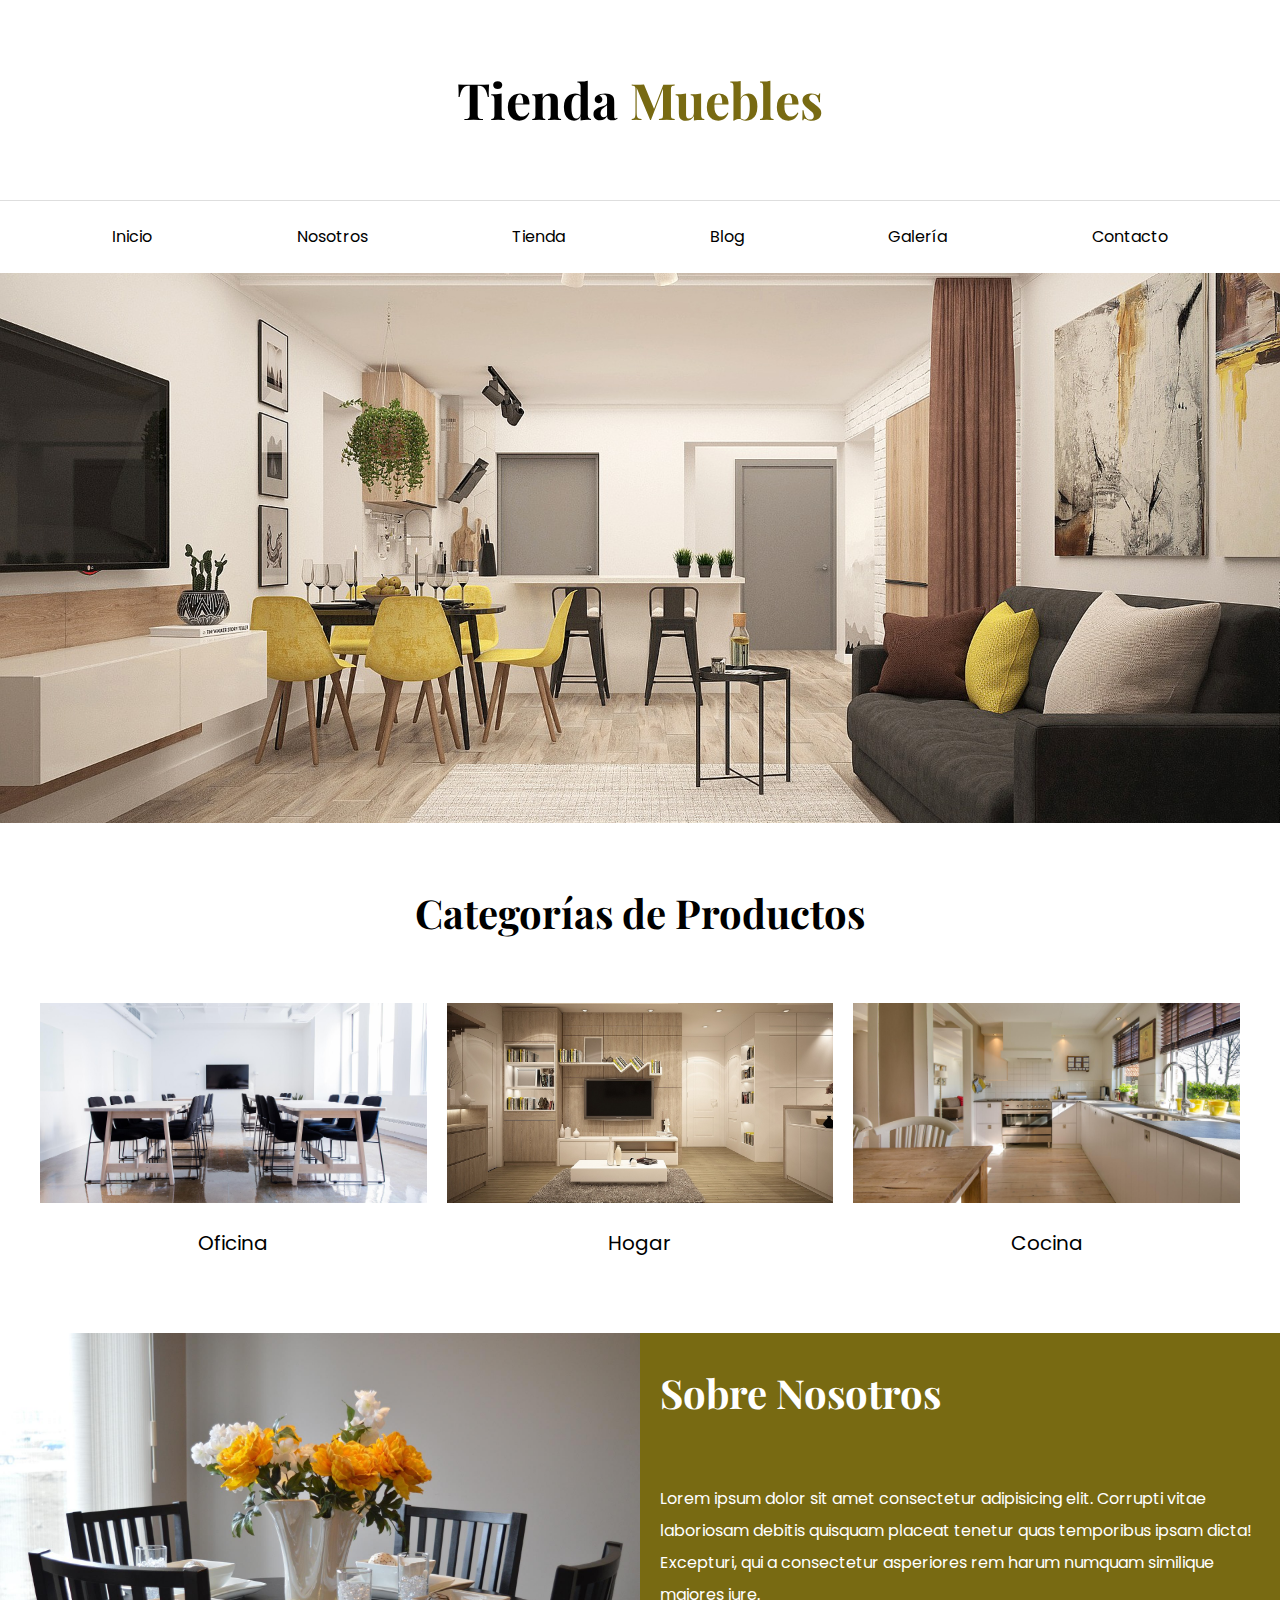
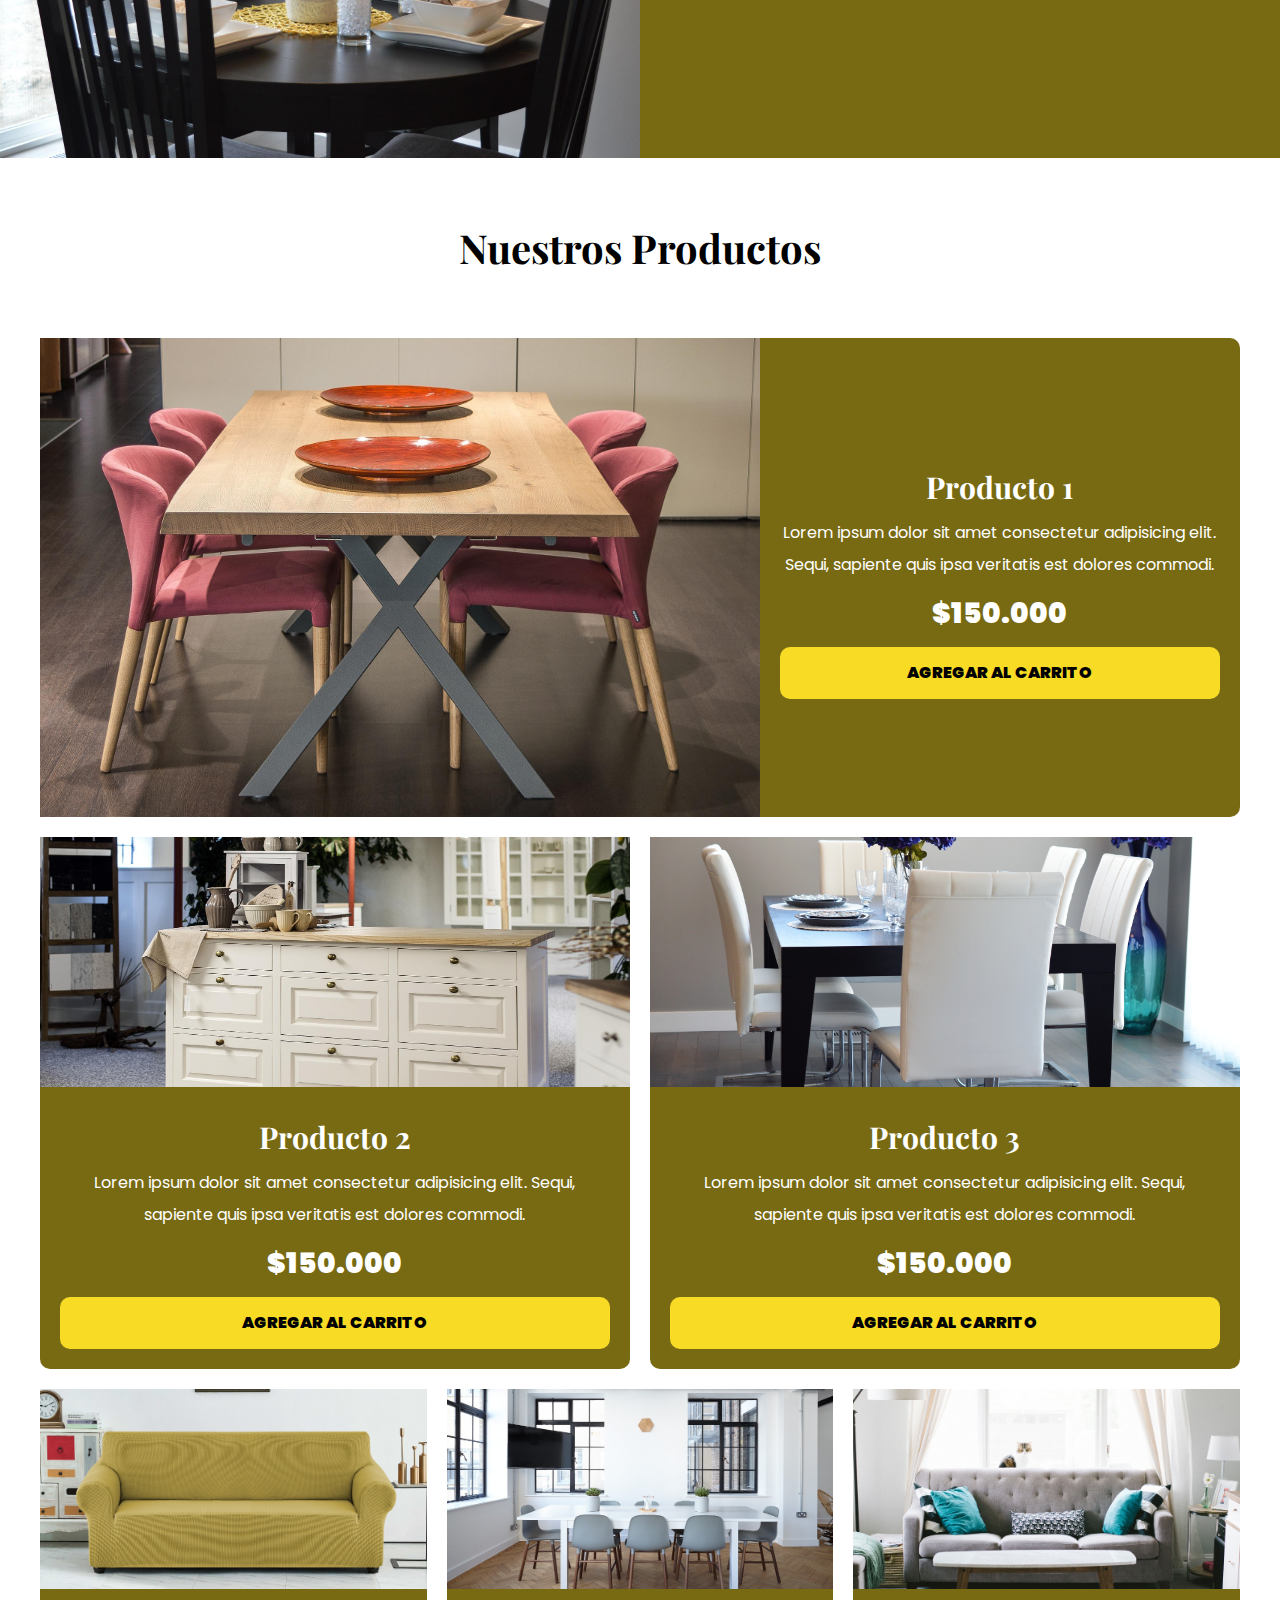
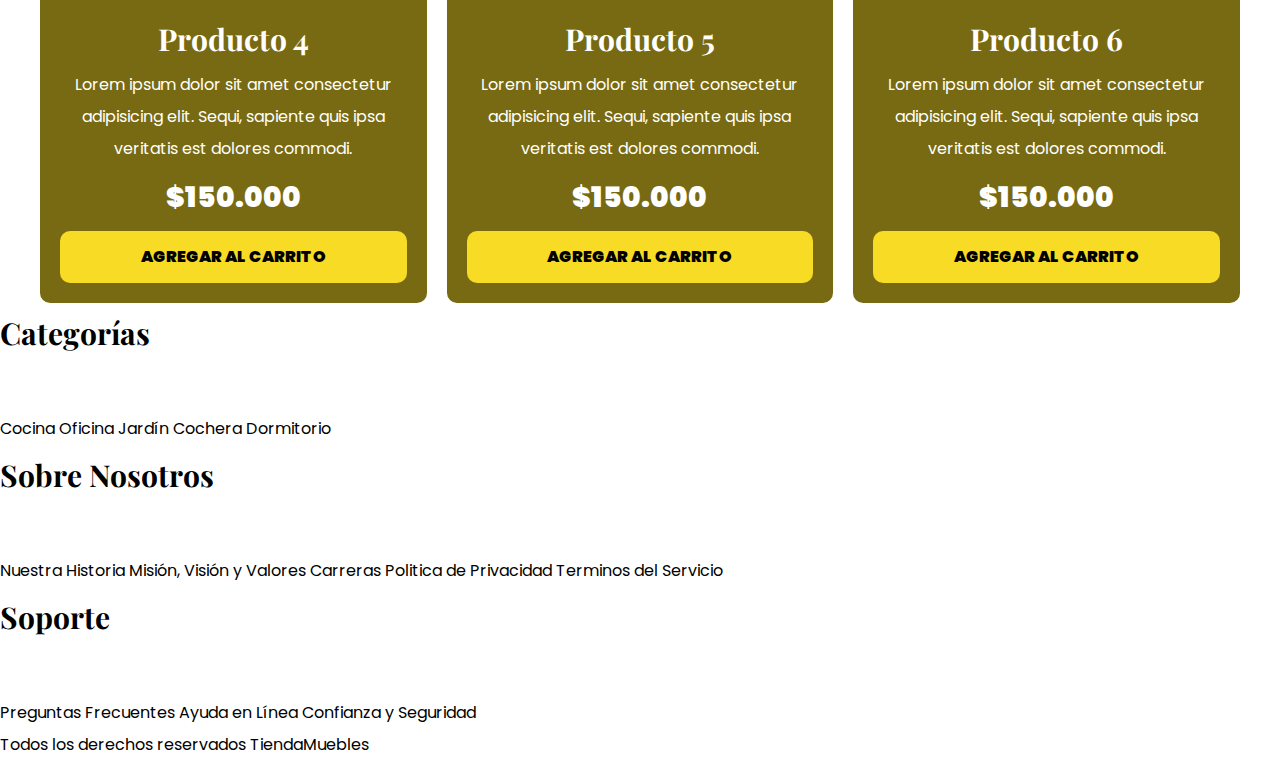
==== index.html @ 604ebe02 "change styles in our products section with grid" ====
<!DOCTYPE html>
<html lang="es">
  <head>
    <meta charset="UTF-8" />
    <meta http-equiv="X-UA-Compatible" content="IE=edge" />
    <meta name="viewport" content="width=device-width, initial-scale=1.0" />
    <title>ECommerce</title>
    <link rel="stylesheet" href="css/normalize.css" />
    <link rel="preconnect" href="https://fonts.googleapis.com" />
    <link rel="preconnect" href="https://fonts.gstatic.com" crossorigin />
    <link
      href="https://fonts.googleapis.com/css2?family=Playfair+Display:wght@700&family=Poppins:wght@400;700;900&display=swap"
      rel="stylesheet"
    />
    <link rel="stylesheet" href="css/styles.css" />
  </head>
  <body>
    <header>
      <h1 class="site-name">Tienda <span>Muebles</span></h1>
    </header>

    <div class="main-nav-container">
      <nav class="main-nav container">
        <a href="index.html">Inicio</a>
        <a href="about.html">Nosotros</a>
        <a href="store.html">Tienda</a>
        <a href="blog.html">Blog</a>
        <a href="gallery.html">Galería</a>
        <a href="contact.html">Contacto</a>
      </nav>
    </div>

    <div class="hero"></div>

    <section class="container categories">
      <h2 class="center-text">Categorías de Productos</h2>

      <div class="categories-list">
        <div class="category">
          <img src="img/categoria1.jpg" alt="Imagen Categoría" />
          <a href="#">Oficina</a>
        </div>
        <div class="category">
          <img src="img/categoria2.jpg" alt="Imagen Categoría" />
          <a href="#">Hogar</a>
        </div>
        <div class="category">
          <img src="img/categoria3.jpg" alt="Imagen Categoría" />
          <a href="#">Cocina</a>
        </div>
      </div>
    </section>

    <section class="about-us">
      <img src="img/nosotros.jpg" alt="Imagen Nosotros" />
      <div>
        <h2>Sobre Nosotros</h2>
        <p>
          Lorem ipsum dolor sit amet consectetur adipisicing elit. Corrupti
          vitae laboriosam debitis quisquam placeat tenetur quas temporibus
          ipsam dicta! Excepturi, qui a consectetur asperiores rem harum numquam
          similique maiores iure.
        </p>
      </div>
    </section>

    <main class="container main-content">
      <h2 class="center-text">Nuestros Productos</h2>
      <!-- Listado Productos -->
      <div class="products-list">
        <!-- Producto -->
        <div class="product">
          <img src="img/producto1.jpg" alt="Imagen producto" />
          <!--Info sobre el Producto-->
          <div class="product-text">
            <h3>Producto 1</h3>
            <p>
              Lorem ipsum dolor sit amet consectetur adipisicing elit. Sequi,
              sapiente quis ipsa veritatis est dolores commodi.
            </p>
            <p class="price">$150.000</p>
            <a href="#" class="btn">Agregar al Carrito</a>
          </div>
        </div>
        <!-- Producto -->
        <div class="product">
          <img src="img/producto2.jpg" alt="Imagen producto" />
          <!--Info sobre el Producto-->
          <div class="product-text">
            <h3>Producto 2</h3>
            <p>
              Lorem ipsum dolor sit amet consectetur adipisicing elit. Sequi,
              sapiente quis ipsa veritatis est dolores commodi.
            </p>
            <p class="price">$150.000</p>
            <a href="#" class="btn">Agregar al Carrito</a>
          </div>
        </div>
        <!-- Producto -->
        <div class="product">
          <img src="img/producto3.jpg" alt="Imagen producto" />
          <!--Info sobre el Producto-->
          <div class="product-text">
            <h3>Producto 3</h3>
            <p>
              Lorem ipsum dolor sit amet consectetur adipisicing elit. Sequi,
              sapiente quis ipsa veritatis est dolores commodi.
            </p>
            <p class="price">$150.000</p>
            <a href="#" class="btn">Agregar al Carrito</a>
          </div>
        </div>
        <!-- Producto -->
        <div class="product">
          <img src="img/producto4.jpg" alt="Imagen producto" />
          <!--Info sobre el Producto-->
          <div class="product-text">
            <h3>Producto 4</h3>
            <p>
              Lorem ipsum dolor sit amet consectetur adipisicing elit. Sequi,
              sapiente quis ipsa veritatis est dolores commodi.
            </p>
            <p class="price">$150.000</p>
            <a href="#" class="btn">Agregar al Carrito</a>
          </div>
        </div>
        <!-- Producto -->
        <div class="product">
          <img src="img/producto5.jpg" alt="Imagen producto" />
          <!--Info sobre el Producto-->
          <div class="product-text">
            <h3>Producto 5</h3>
            <p>
              Lorem ipsum dolor sit amet consectetur adipisicing elit. Sequi,
              sapiente quis ipsa veritatis est dolores commodi.
            </p>
            <p class="price">$150.000</p>
            <a href="#" class="btn">Agregar al Carrito</a>
          </div>
        </div>
        <!-- Producto -->
        <div class="product">
          <img src="img/producto6.jpg" alt="Imagen producto" />
          <!--Info sobre el Producto-->
          <div class="product-text">
            <h3>Producto 6</h3>
            <p>
              Lorem ipsum dolor sit amet consectetur adipisicing elit. Sequi,
              sapiente quis ipsa veritatis est dolores commodi.
            </p>
            <p class="price">$150.000</p>
            <a href="#" class="btn">Agregar al Carrito</a>
          </div>
        </div>
      </div>
    </main>

    <footer>
      <div>
        <h3>Categorías</h3>

        <nav>
          <a href="#">Cocina</a>
          <a href="#">Oficina</a>
          <a href="#">Jardín</a>
          <a href="#">Cochera</a>
          <a href="#">Dormitorio</a>
        </nav>
      </div>

      <div>
        <h3>Sobre Nosotros</h3>

        <nav>
          <a href="#">Nuestra Historia</a>
          <a href="#">Misión, Visión y Valores</a>
          <a href="#">Carreras</a>
          <a href="#">Politica de Privacidad</a>
          <a href="#">Terminos del Servicio</a>
        </nav>
      </div>

      <div>
        <h3>Soporte</h3>

        <nav>
          <a href="#">Preguntas Frecuentes</a>
          <a href="#">Ayuda en Línea</a>
          <a href="#">Confianza y Seguridad</a>
        </nav>
      </div>

      Todos los derechos reservados TiendaMuebles
    </footer>
  </body>
</html>
---- css/styles.css ----
/* hace que todos los elementos que se encuentren dentro de las etiquetas 
   <html></html> hereden la propiedad box-sizing: border-box; 
   asignada en el elemento padre (<html></html>) */

html {
  box-sizing: border-box;
  font-size: 62.5%; /* 1rem = 10px */
}

*,
*:before,
*:after {
  box-sizing: inherit;
}

/* Variables */
:root {
  --main-color: #786a12;
}

/* Estilos Globales */
body {
  font-family: "Poppins", sans-serif;
  font-size: 1.6rem;
  line-height: 2;
}

h1,
h2,
h3 {
  font-family: "Playfair Display", serif;
  margin: 0 0 5rem 0;
}

h1 {
  font-size: 5rem;
}

h2 {
  font-size: 4rem;
}

h3 {
  font-size: 3rem;
}

a {
  text-decoration: none;
  color: #000;
}

.container {
  max-width: 120rem;
  margin: 0 auto 0 auto;
}

img {
  max-width: 100%;
  display: block;
}

.btn {
  display: block;
  background-color: #f7db25;
  color: #000;
  text-transform: uppercase;
  font-weight: 900;
  padding: 1rem;
  transition: background-color 0.3s ease-out;
  border-radius: 1rem;
}

.btn:hover {
  background-color: #e0c516;
}

/*Utilidades*/
.center-text {
  text-align: center;
}

/* header y nav principal */
.site-name {
  text-align: center;
  margin-top: 5rem;
}

.site-name span {
  color: var(--main-color);
}

.main-nav-container {
  border-top: 0.1rem solid #dedede;
}

.main-nav {
  padding-top: 2rem;
  padding-bottom: 2rem;
  display: flex;
  flex-direction: row;
  justify-content: space-around;
}

.hero {
  background-image: url(../img/principal.jpg);
  height: 55rem;
  background-size: cover;
  background-repeat: no-repeat;
  background-position: center center;
}

/*Lista de categorias*/
.categories {
  padding-top: 5rem;
}

.categories-list img {
  height: 20rem;
  width: 100%;
  object-fit: cover;
}

.categories-list {
  display: grid;
  grid-template-columns: 1fr 1fr 1fr;
  gap: 2rem;
}

.category a {
  display: block;
  text-align: center;
  padding: 2rem;
  font-size: 2rem;
}

.category a:hover {
  color: #ffffff;
  background-color: var(--main-color);
  border-bottom-left-radius: 1rem;
  border-bottom-right-radius: 1rem;
}

/*Sobre Nosotros*/
@media (min-width: 1035px) {
  .about-us {
    padding-top: 5rem;
    display: grid;
    grid-template-columns: 1fr 1fr;
  }
}

@media (max-width: 1035px) {
  .about-us {
    padding-top: 5rem;
    grid-template-columns: 1fr;
    grid-template-rows: 1fr 1fr;
  }
}

.about-us div {
  background-color: var(--main-color);
  padding: 2rem;
  color: #fff;
}

.about-us img {
  background-repeat: no-repeat;
  background-size: cover;
}

/*Nuestros Productos*/
.main-content {
  padding-top: 5rem;
}

.products-list {
  display: grid;
  grid-template-columns: repeat(6, 1fr);
  column-gap: 2rem;
  row-gap: 2rem;
}

.product:nth-child(1) {
  grid-column-start: 1;
  grid-column-end: 7;
  display: grid;
  grid-template-columns: 3fr 2fr;
}

.product:nth-child(1) img {
  height: 100%;
  width: 100%;
  object-fit: cover;
}

.product:nth-child(2) {
  grid-column-start: 1;
  grid-column-end: 4;
}

.product:nth-child(3) {
  grid-column-start: 4;
  grid-column-end: 7;
}

.product:nth-child(2) img,
.product:nth-child(3) img {
  width: 100%;
  height: 25rem;
  object-fit: cover;
}

.product:nth-child(4) {
  grid-column-start: 1;
  grid-column-end: 3;
}

.product:nth-child(5) {
  grid-column-start: 3;
  grid-column-end: 5;
}

.product:nth-child(6) {
  grid-column-start: 5;
  grid-column-end: 7;
}

.product:nth-child(4) img,
.product:nth-child(5) img,
.product:nth-child(6) img {
  width: 100%;
  height: 20rem;
  object-fit: cover;
}

.product {
  background-color: var(--main-color);
  border-radius: 1rem;
}

.product-text {
  color: #fff;
  text-align: center;
  padding: 2rem;
  margin-top: auto;
  margin-bottom: auto;
}

.product-text h3 {
  margin: 0rem;
}

.product-text .price {
  font-size: 2.8rem;
  font-weight: 900;
}

.product-text p {
  margin: 0 0 0.5rem 0;
}
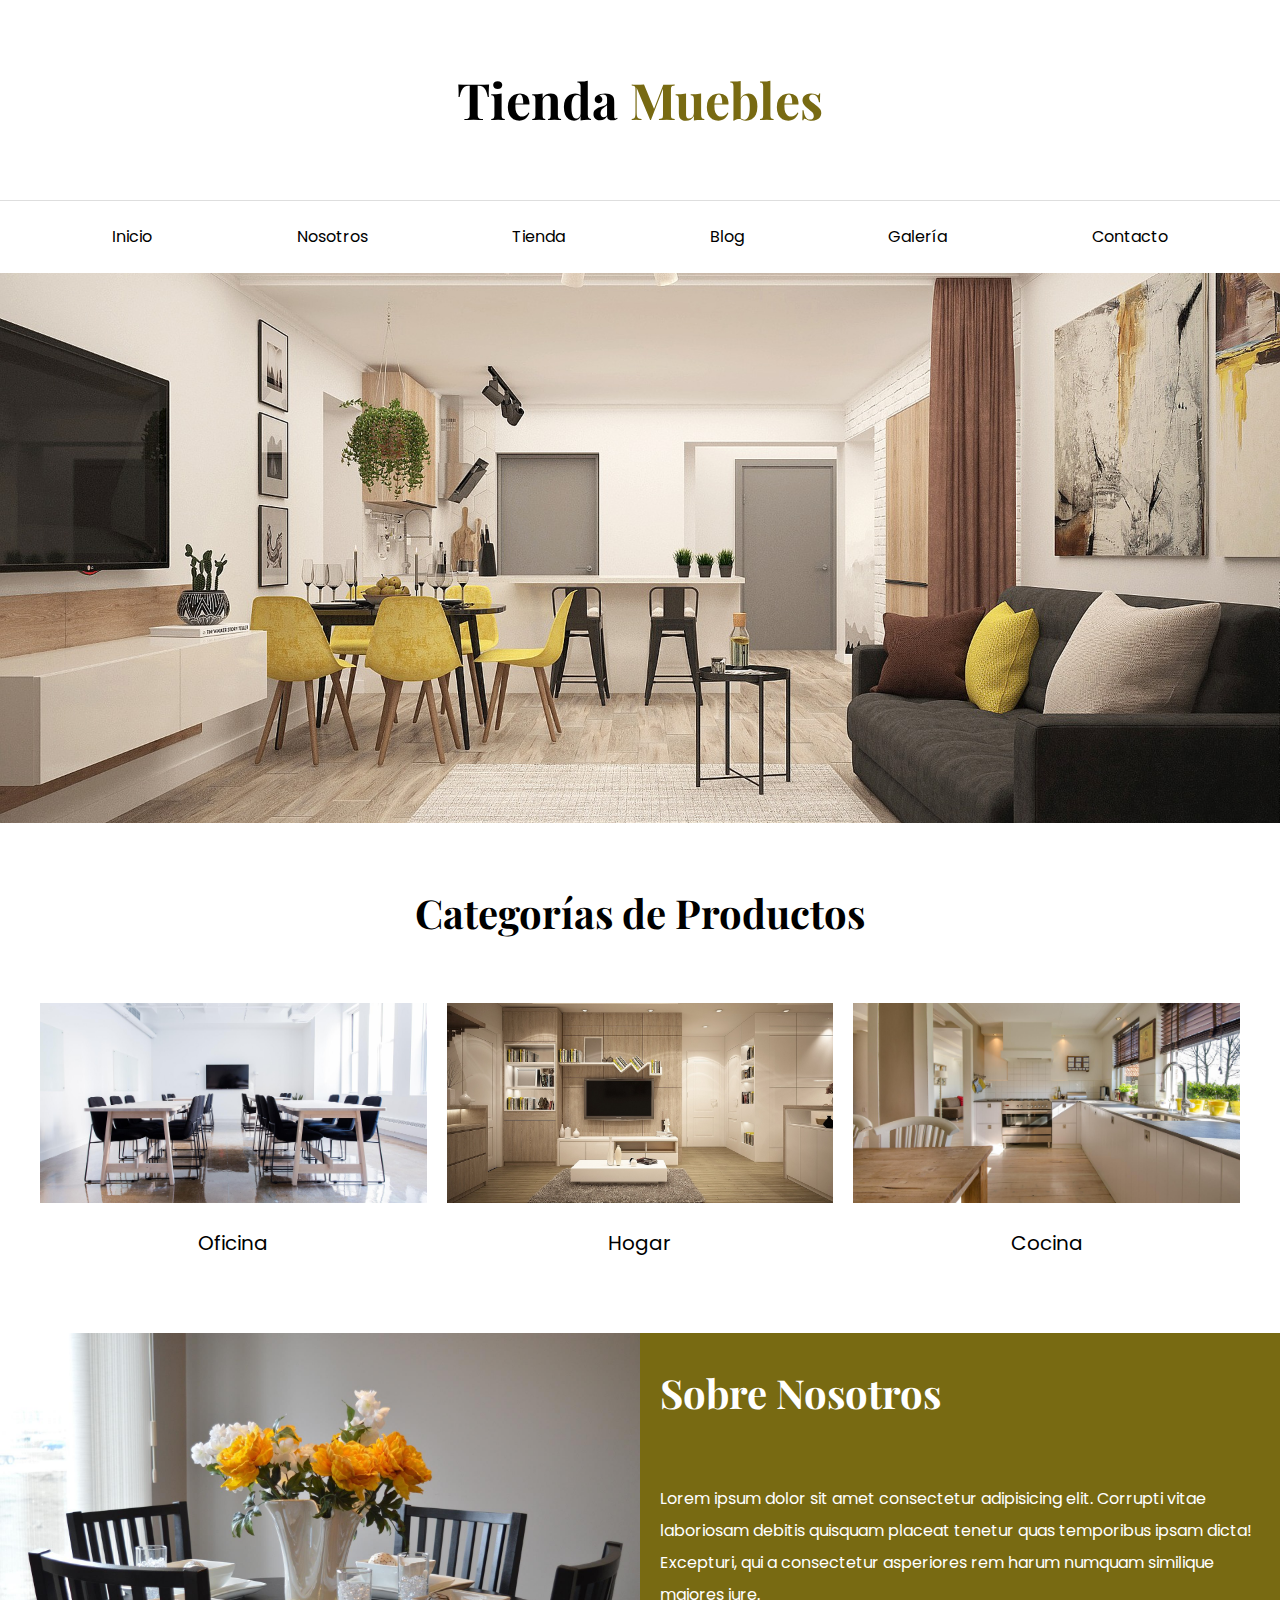
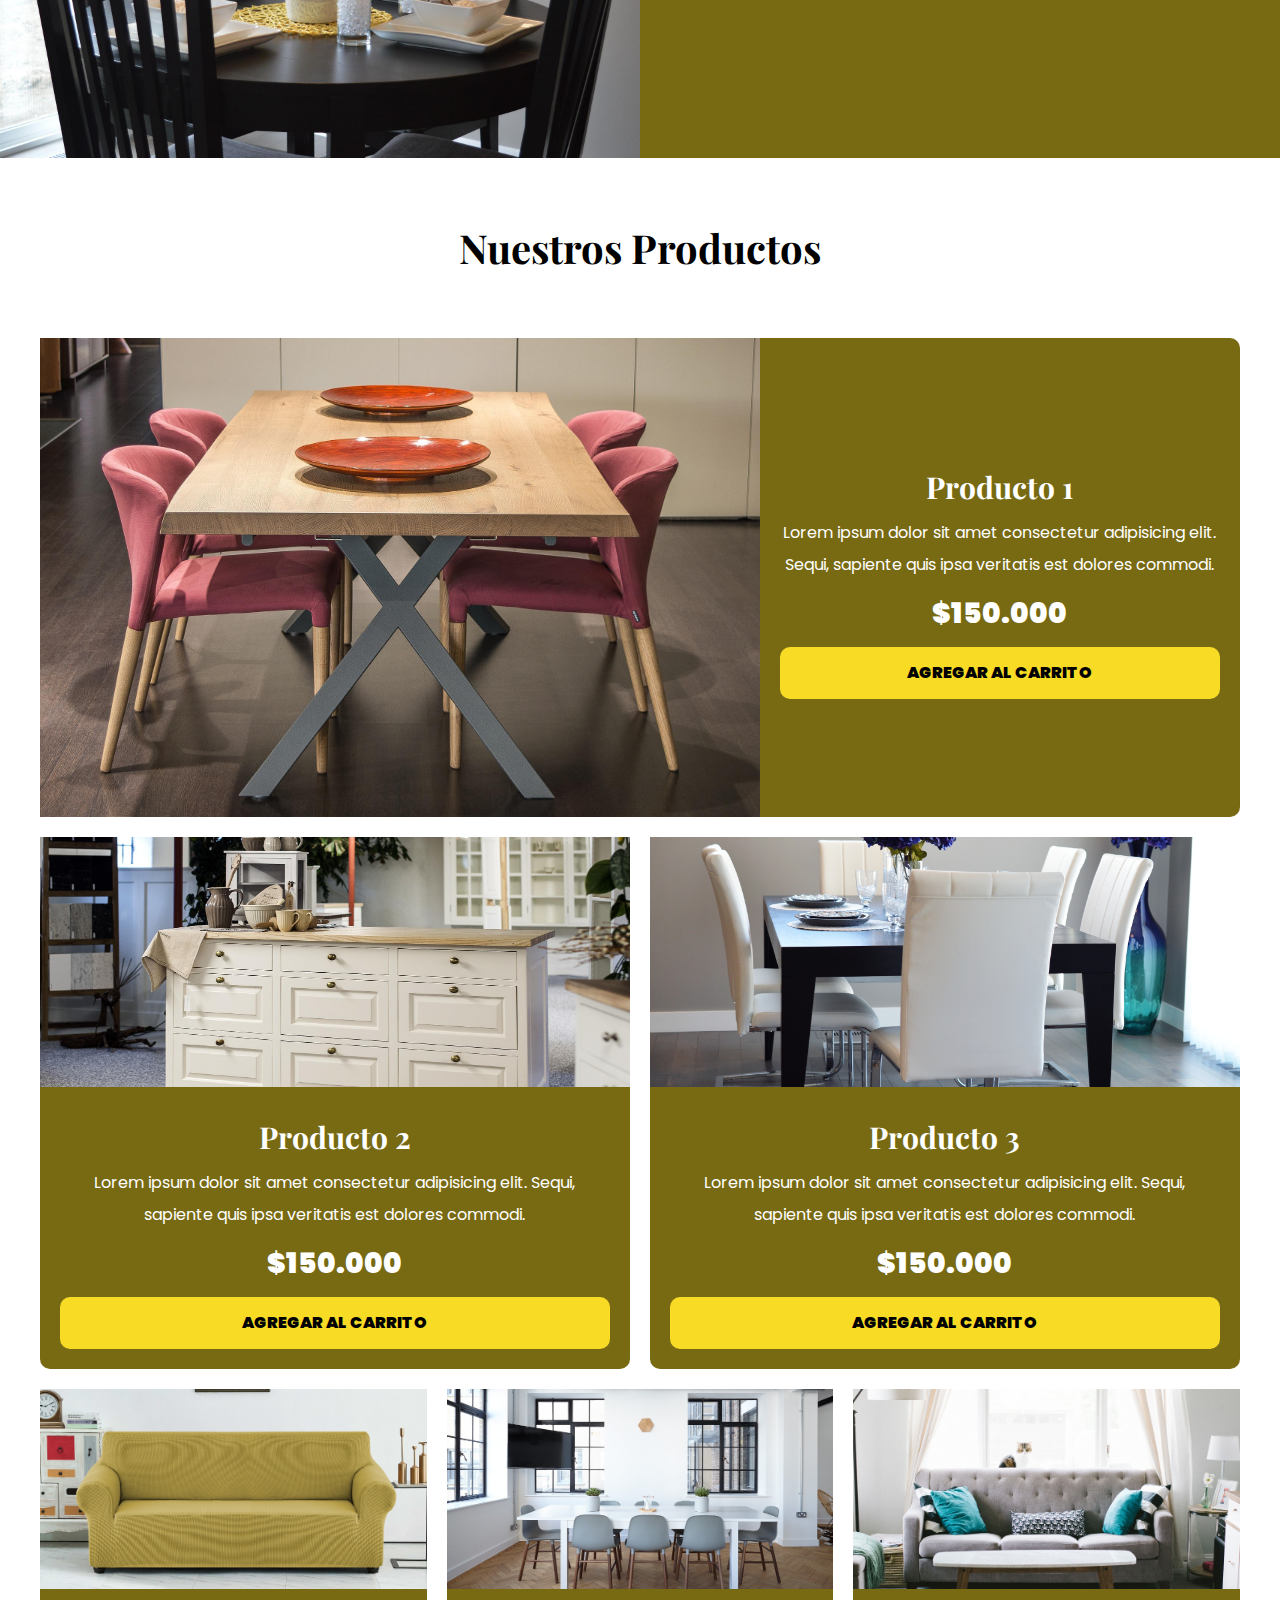
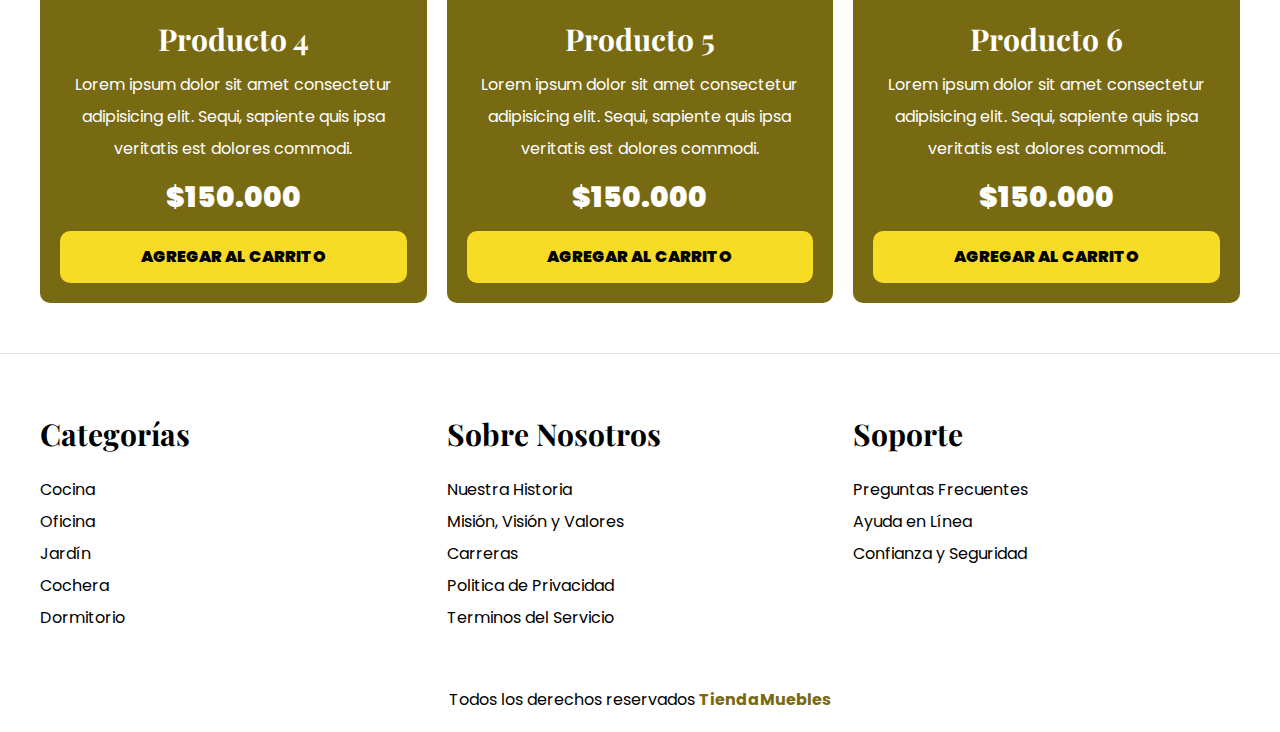
==== commit 47dacac3: "change footer styles" ====
--- a/index.html
+++ b/index.html
@@ -155,42 +155,45 @@
       </div>
     </main>
 
-    <footer>
-      <div>
-        <h3>Categorías</h3>
+    <footer class="site-footer">
+      <div class="grid-footer container">
+        <div>
+          <h3>Categorías</h3>
 
-        <nav>
-          <a href="#">Cocina</a>
-          <a href="#">Oficina</a>
-          <a href="#">Jardín</a>
-          <a href="#">Cochera</a>
-          <a href="#">Dormitorio</a>
-        </nav>
+          <nav class="footer-menu">
+            <a href="#">Cocina</a>
+            <a href="#">Oficina</a>
+            <a href="#">Jardín</a>
+            <a href="#">Cochera</a>
+            <a href="#">Dormitorio</a>
+          </nav>
+        </div>
+
+        <div>
+          <h3>Sobre Nosotros</h3>
+
+          <nav class="footer-menu">
+            <a href="#">Nuestra Historia</a>
+            <a href="#">Misión, Visión y Valores</a>
+            <a href="#">Carreras</a>
+            <a href="#">Politica de Privacidad</a>
+            <a href="#">Terminos del Servicio</a>
+          </nav>
+        </div>
+
+        <div>
+          <h3>Soporte</h3>
+
+          <nav class="footer-menu">
+            <a href="#">Preguntas Frecuentes</a>
+            <a href="#">Ayuda en Línea</a>
+            <a href="#">Confianza y Seguridad</a>
+          </nav>
+        </div>
       </div>
-
-      <div>
-        <h3>Sobre Nosotros</h3>
-
-        <nav>
-          <a href="#">Nuestra Historia</a>
-          <a href="#">Misión, Visión y Valores</a>
-          <a href="#">Carreras</a>
-          <a href="#">Politica de Privacidad</a>
-          <a href="#">Terminos del Servicio</a>
-        </nav>
-      </div>
-
-      <div>
-        <h3>Soporte</h3>
-
-        <nav>
-          <a href="#">Preguntas Frecuentes</a>
-          <a href="#">Ayuda en Línea</a>
-          <a href="#">Confianza y Seguridad</a>
-        </nav>
-      </div>
-
-      Todos los derechos reservados TiendaMuebles
+      <p class="copyright">
+        Todos los derechos reservados <span>TiendaMuebles</span>
+      </p>
     </footer>
   </body>
 </html>
--- a/css/styles.css
+++ b/css/styles.css
@@ -166,6 +166,8 @@
 .about-us img {
   background-repeat: no-repeat;
   background-size: cover;
+  width: 100%;
+  object-fit: cover;
 }
 
 /*Nuestros Productos*/
@@ -258,3 +260,34 @@
 .product-text p {
   margin: 0 0 0.5rem 0;
 }
+
+/*footer*/
+.site-footer {
+  margin-top: 5rem;
+  padding-top: 5rem;
+  border-top: 1px solid #e1e1e1;
+}
+
+.grid-footer {
+  display: grid;
+  grid-template-columns: 1fr 1fr 1fr;
+  gap: 2rem;
+}
+
+.footer-menu a {
+  display: block;
+}
+
+.site-footer h3 {
+  margin-bottom: 1rem;
+}
+
+.copyright {
+  text-align: center;
+  margin-top: 5rem;
+}
+
+.copyright span {
+  color: var(--main-color);
+  font-weight: bold;
+}
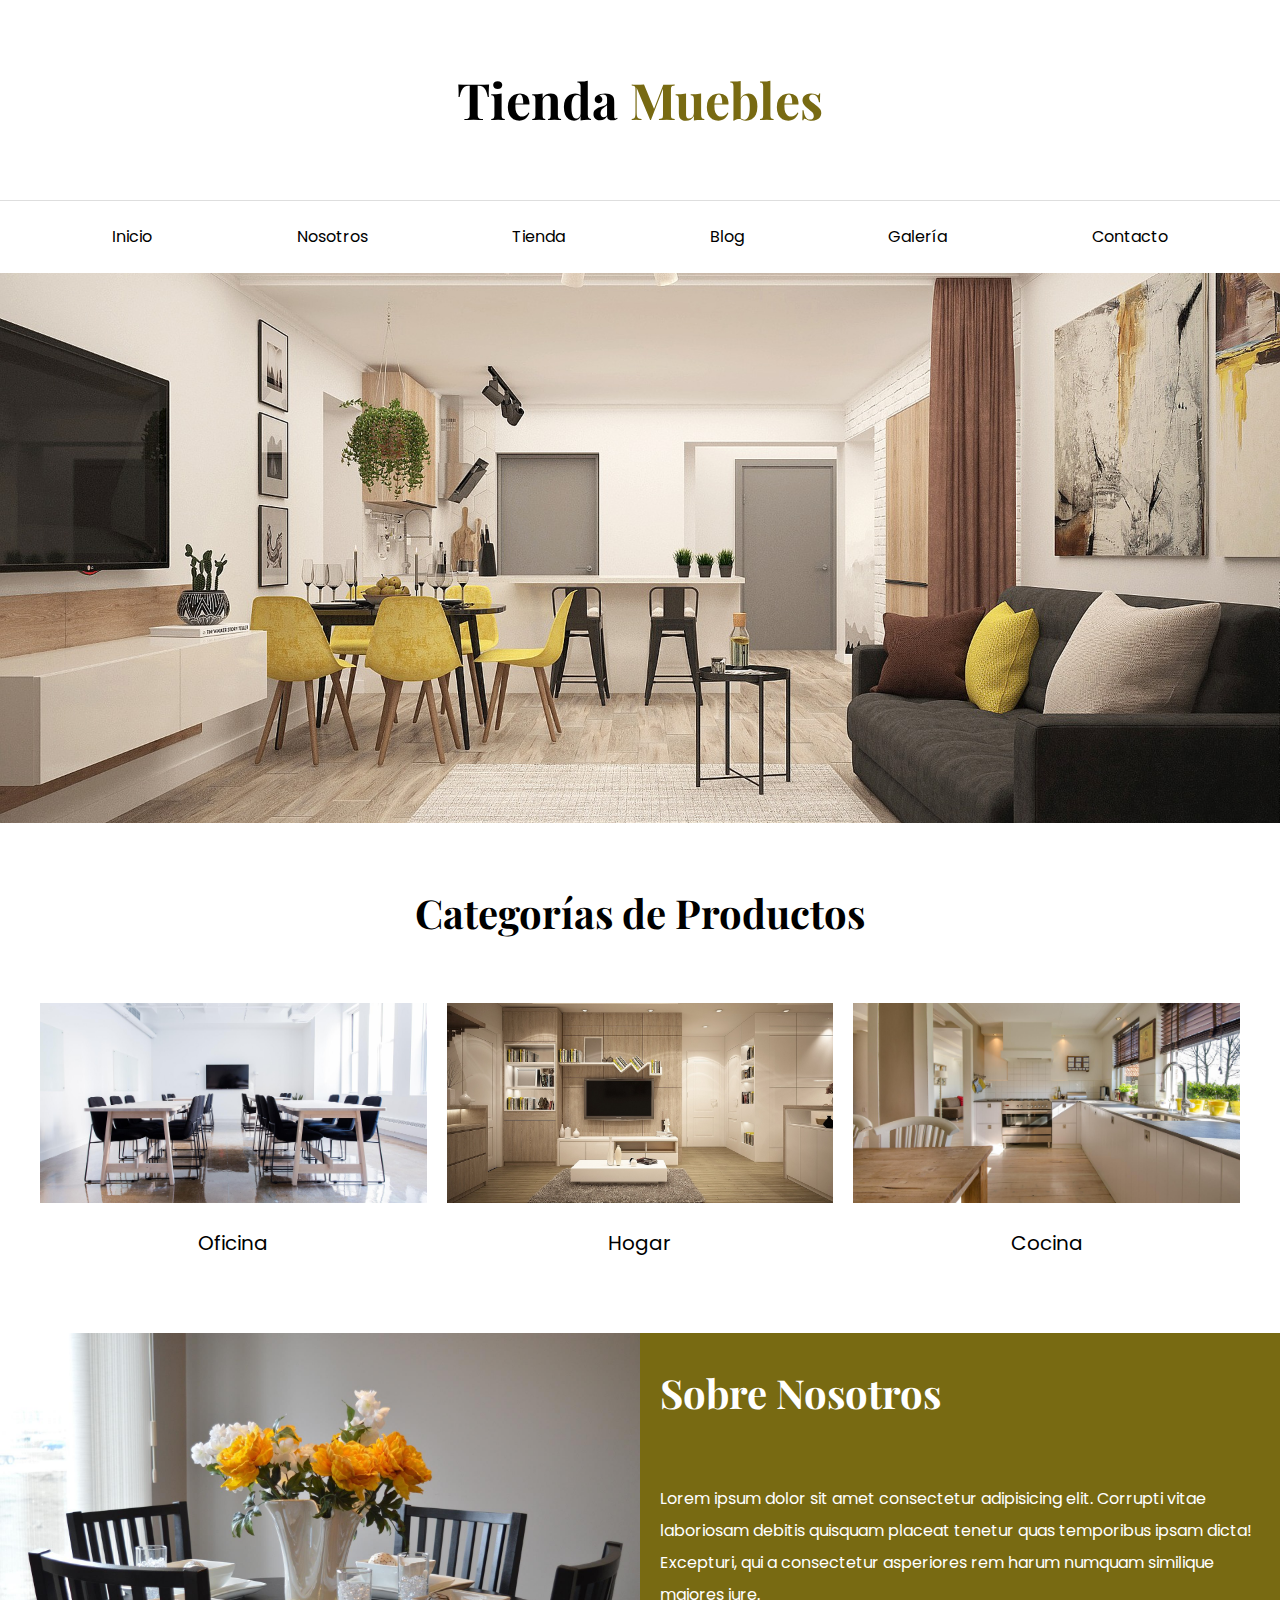
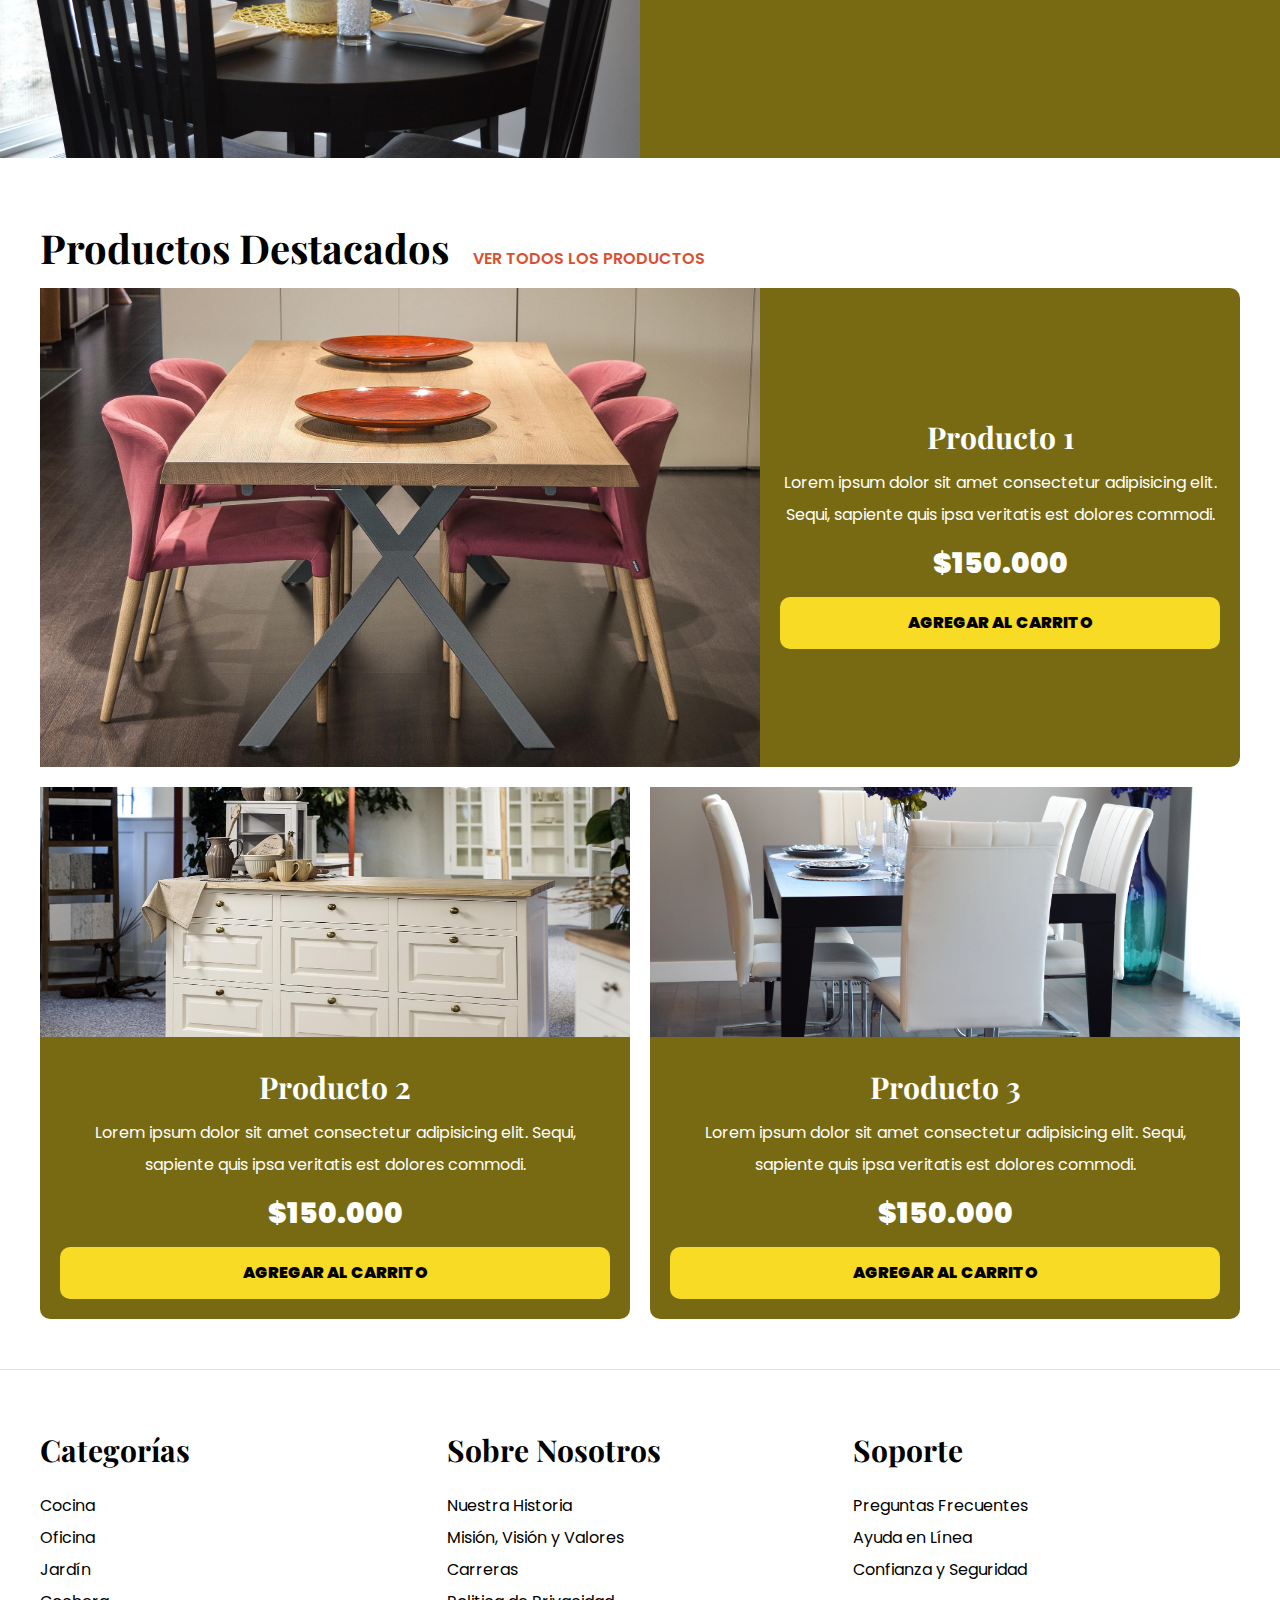
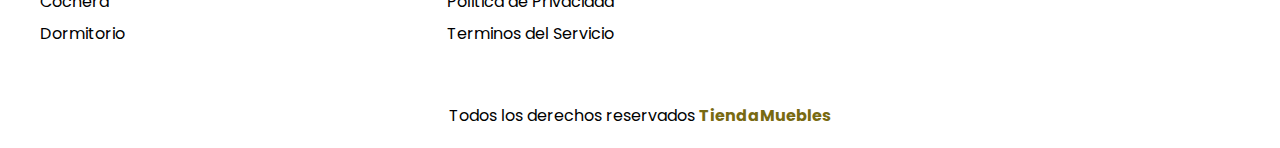
==== commit 67b7afc0: "change index.html and store.html structure" ====
--- a/index.html
+++ b/index.html
@@ -4,7 +4,7 @@
     <meta charset="UTF-8" />
     <meta http-equiv="X-UA-Compatible" content="IE=edge" />
     <meta name="viewport" content="width=device-width, initial-scale=1.0" />
-    <title>ECommerce</title>
+    <title>ECommerce - Home</title>
     <link rel="stylesheet" href="css/normalize.css" />
     <link rel="preconnect" href="https://fonts.googleapis.com" />
     <link rel="preconnect" href="https://fonts.gstatic.com" crossorigin />
@@ -65,7 +65,8 @@
     </section>
 
     <main class="container main-content">
-      <h2 class="center-text">Nuestros Productos</h2>
+      <h2 class="center-text">Productos Destacados</h2>
+      <a href="store.html" class="view-all">Ver todos los productos</a>
       <!-- Listado Productos -->
       <div class="products-list">
         <!-- Producto -->
@@ -102,48 +103,6 @@
           <!--Info sobre el Producto-->
           <div class="product-text">
             <h3>Producto 3</h3>
-            <p>
-              Lorem ipsum dolor sit amet consectetur adipisicing elit. Sequi,
-              sapiente quis ipsa veritatis est dolores commodi.
-            </p>
-            <p class="price">$150.000</p>
-            <a href="#" class="btn">Agregar al Carrito</a>
-          </div>
-        </div>
-        <!-- Producto -->
-        <div class="product">
-          <img src="img/producto4.jpg" alt="Imagen producto" />
-          <!--Info sobre el Producto-->
-          <div class="product-text">
-            <h3>Producto 4</h3>
-            <p>
-              Lorem ipsum dolor sit amet consectetur adipisicing elit. Sequi,
-              sapiente quis ipsa veritatis est dolores commodi.
-            </p>
-            <p class="price">$150.000</p>
-            <a href="#" class="btn">Agregar al Carrito</a>
-          </div>
-        </div>
-        <!-- Producto -->
-        <div class="product">
-          <img src="img/producto5.jpg" alt="Imagen producto" />
-          <!--Info sobre el Producto-->
-          <div class="product-text">
-            <h3>Producto 5</h3>
-            <p>
-              Lorem ipsum dolor sit amet consectetur adipisicing elit. Sequi,
-              sapiente quis ipsa veritatis est dolores commodi.
-            </p>
-            <p class="price">$150.000</p>
-            <a href="#" class="btn">Agregar al Carrito</a>
-          </div>
-        </div>
-        <!-- Producto -->
-        <div class="product">
-          <img src="img/producto6.jpg" alt="Imagen producto" />
-          <!--Info sobre el Producto-->
-          <div class="product-text">
-            <h3>Producto 6</h3>
             <p>
               Lorem ipsum dolor sit amet consectetur adipisicing elit. Sequi,
               sapiente quis ipsa veritatis est dolores commodi.
--- a/css/styles.css
+++ b/css/styles.css
@@ -170,7 +170,7 @@
   object-fit: cover;
 }
 
-/*Nuestros Productos*/
+/*Productos*/
 .main-content {
   padding-top: 5rem;
 }
@@ -259,6 +259,17 @@
 
 .product-text p {
   margin: 0 0 0.5rem 0;
+}
+
+.main-content h2 {
+  display: inline;
+}
+
+.main-content .view-all {
+  margin-left: 2rem;
+  color: #db4f30;
+  font-weight: 600;
+  text-transform: uppercase;
 }
 
 /*footer*/
@@ -291,3 +302,20 @@
   color: var(--main-color);
   font-weight: bold;
 }
+
+/*Pagina Nosotros*/
+.content-about-us {
+  display: grid;
+  grid-template-columns: 1fr 1fr;
+  grid-template-columns: repeat(auto-fit, minmax(45rem, 1fr));
+  gap: 4rem;
+}
+
+.image img {
+  height: 100%;
+  object-fit: cover;
+}
+
+.information-about-us {
+  padding: 2rem;
+}
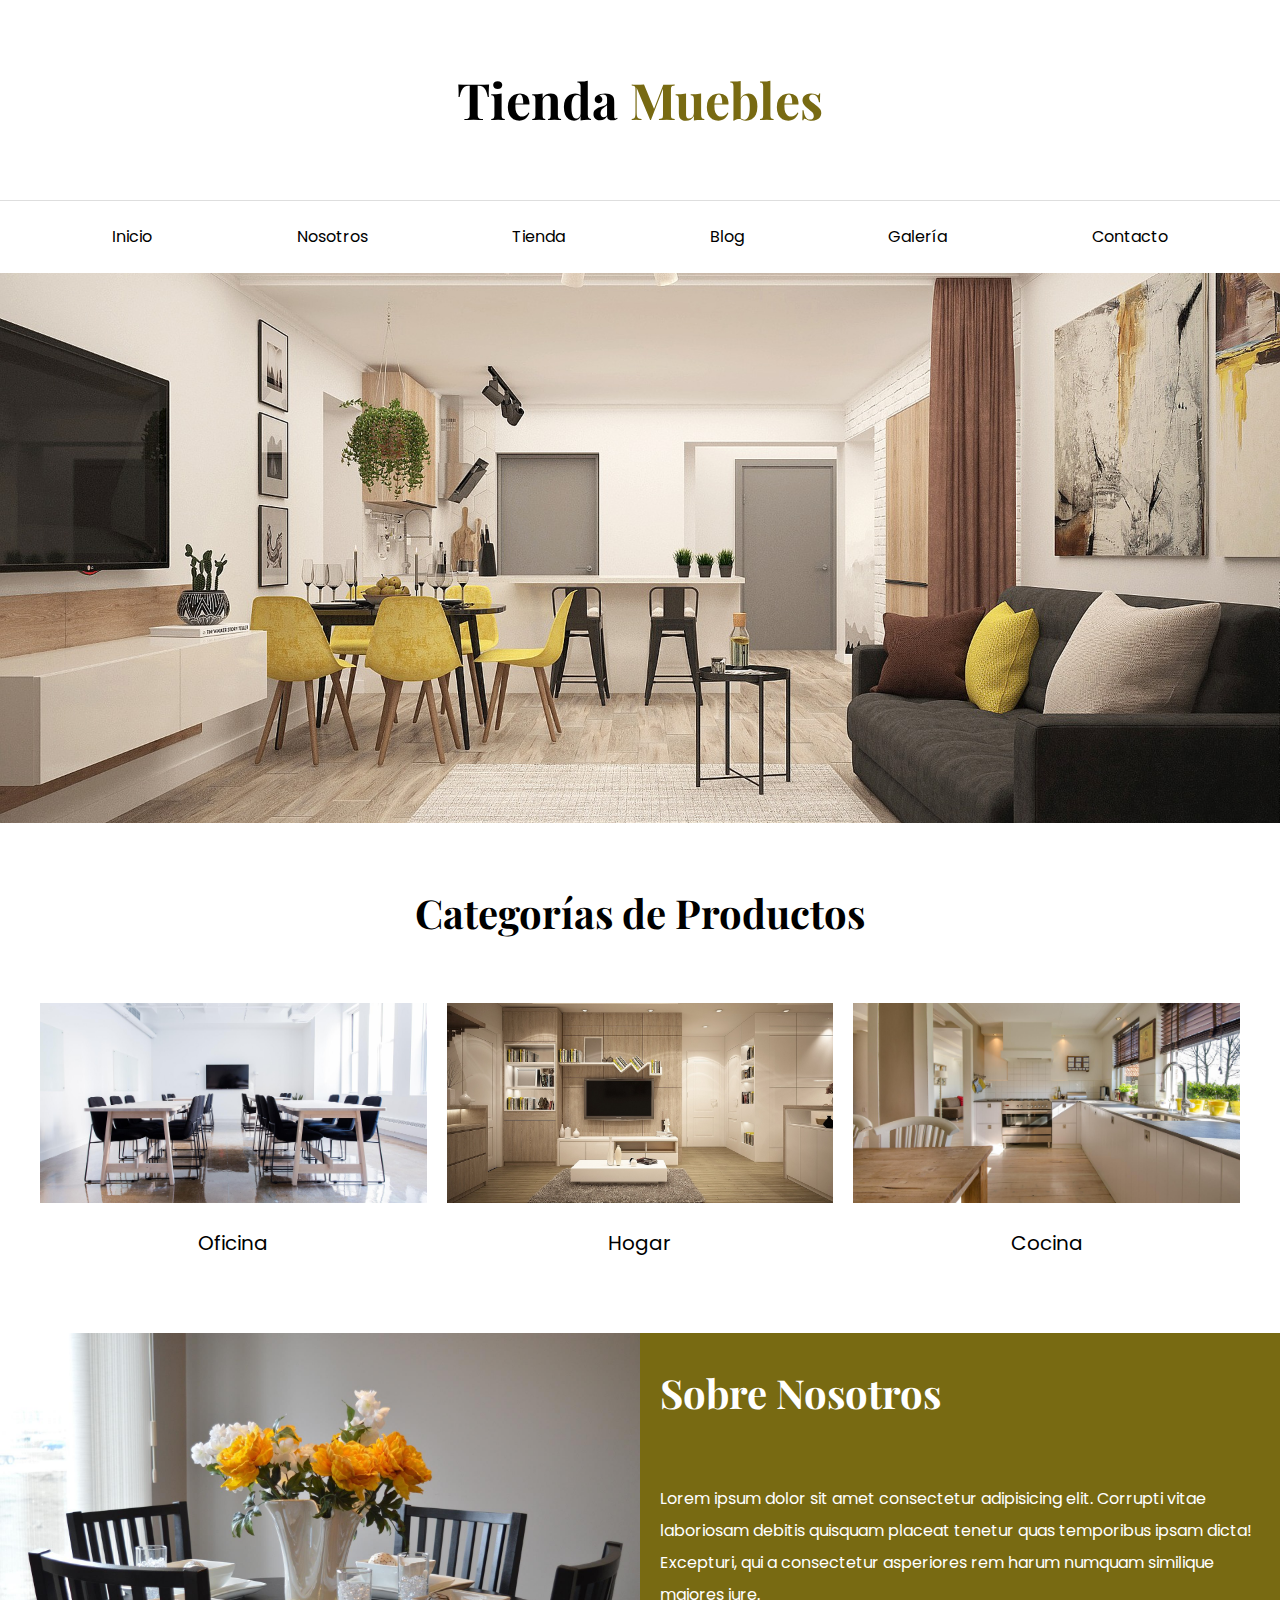
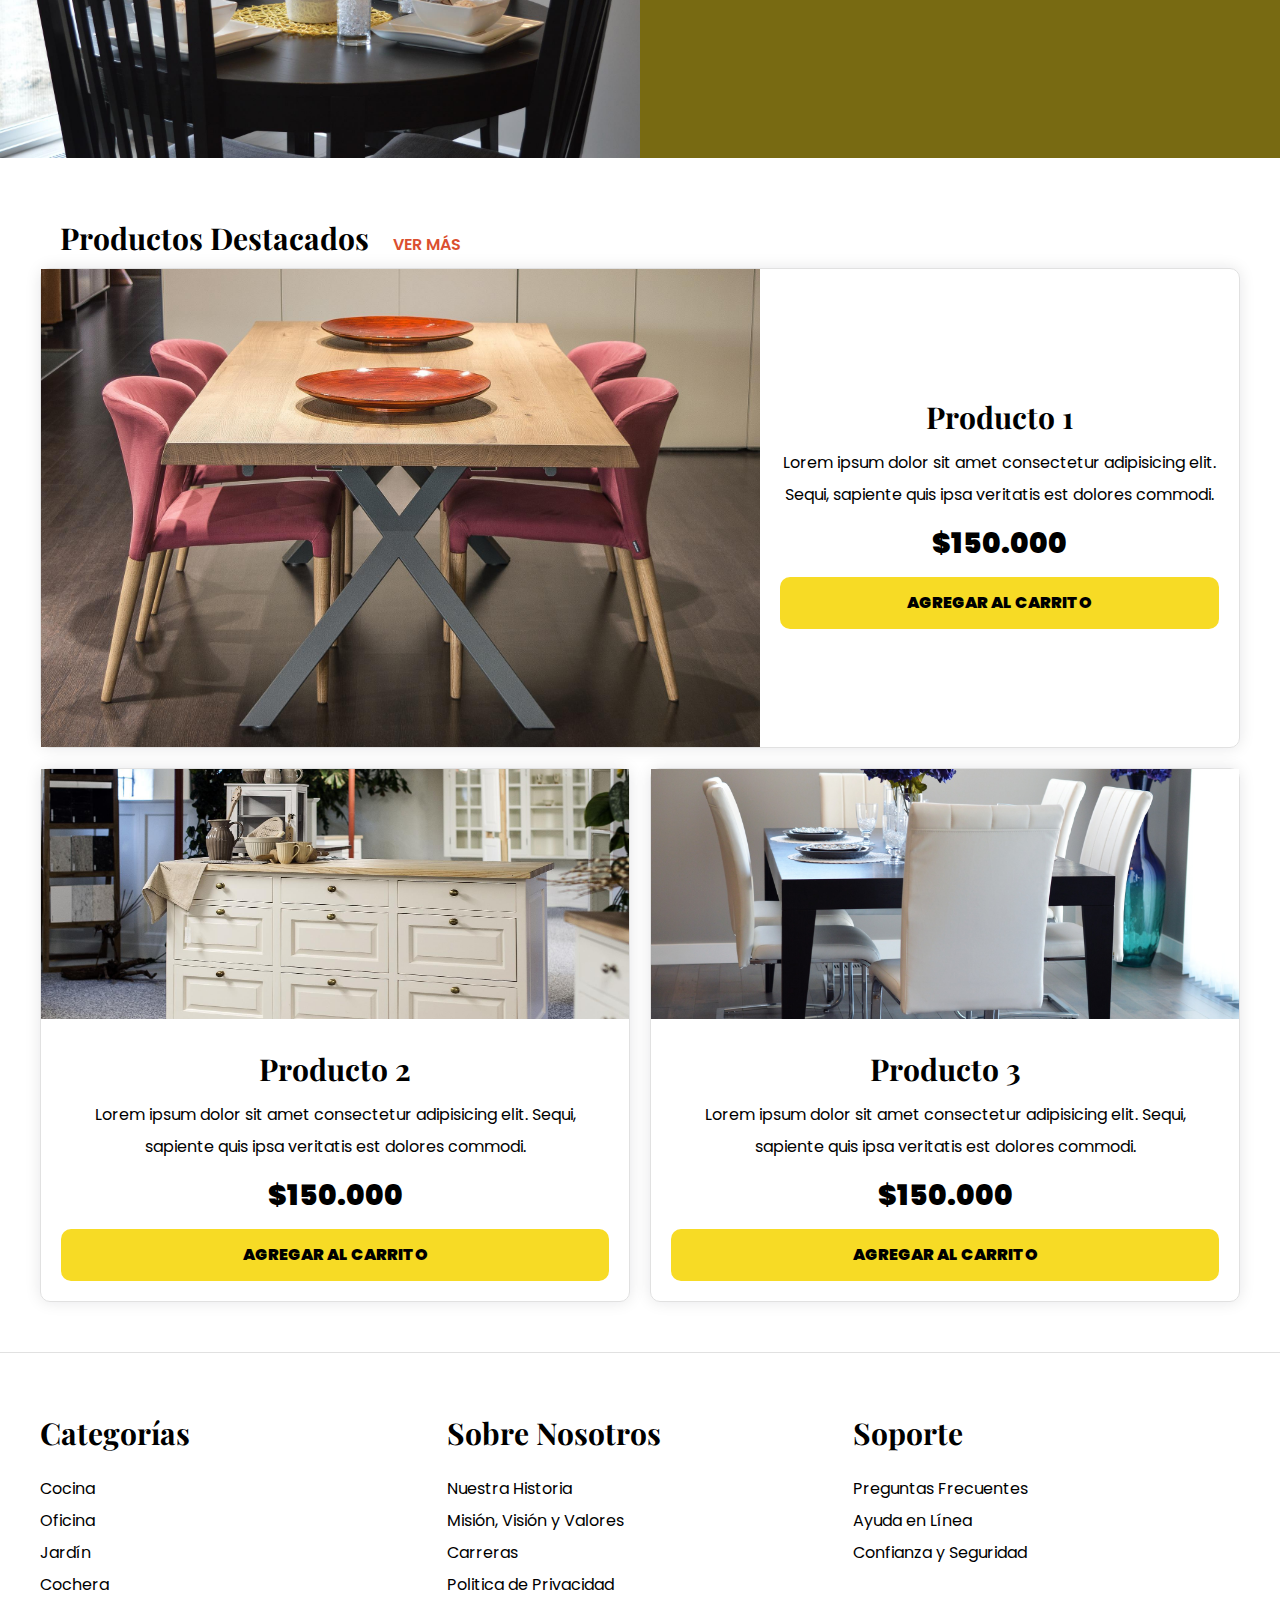
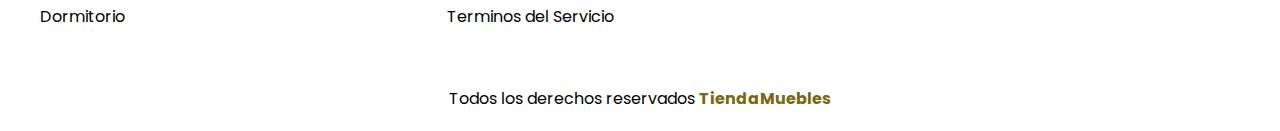
==== commit a5bdbdc9: "add media queries to products" ====
--- a/index.html
+++ b/index.html
@@ -38,15 +38,15 @@
       <div class="categories-list">
         <div class="category">
           <img src="img/categoria1.jpg" alt="Imagen Categoría" />
-          <a href="#">Oficina</a>
+          <a href="store.html">Oficina</a>
         </div>
         <div class="category">
           <img src="img/categoria2.jpg" alt="Imagen Categoría" />
-          <a href="#">Hogar</a>
+          <a href="store.html">Hogar</a>
         </div>
         <div class="category">
           <img src="img/categoria3.jpg" alt="Imagen Categoría" />
-          <a href="#">Cocina</a>
+          <a href="store.html">Cocina</a>
         </div>
       </div>
     </section>
@@ -65,8 +65,8 @@
     </section>
 
     <main class="container main-content">
-      <h2 class="center-text">Productos Destacados</h2>
-      <a href="store.html" class="view-all">Ver todos los productos</a>
+      <h2 class="h2-main-index">Productos Destacados</h2>
+      <a href="store.html" class="view-all">Ver más</a>
       <!-- Listado Productos -->
       <div class="products-list">
         <!-- Producto -->
--- a/css/styles.css
+++ b/css/styles.css
@@ -33,15 +33,33 @@
 }
 
 h1 {
-  font-size: 5rem;
+  font-size: 4rem;
+}
+
+@media (min-width: 768px) {
+  h1 {
+    font-size: 5rem;
+  }
 }
 
 h2 {
-  font-size: 4rem;
+  font-size: 3rem;
+}
+
+@media (min-width: 768px) {
+  h2 {
+    font-size: 4rem;
+  }
 }
 
 h3 {
-  font-size: 3rem;
+  font-size: 2rem;
+}
+
+@media (min-width: 768px) {
+  h3 {
+    font-size: 3rem;
+  }
 }
 
 a {
@@ -68,15 +86,22 @@
   padding: 1rem;
   transition: background-color 0.3s ease-out;
   border-radius: 1rem;
+  text-align: center;
+  border: none;
 }
 
 .btn:hover {
   background-color: #e0c516;
+  cursor: pointer;
 }
 
 /*Utilidades*/
 .center-text {
   text-align: center;
+}
+
+.max-with-30 {
+  max-width: 30rem;
 }
 
 /* header y nav principal */
@@ -97,16 +122,30 @@
   padding-top: 2rem;
   padding-bottom: 2rem;
   display: flex;
-  flex-direction: row;
-  justify-content: space-around;
+  flex-direction: column;
+  align-items: center;
+}
+
+@media (min-width: 768px) {
+  .main-nav {
+    display: flex;
+    flex-direction: row;
+    justify-content: space-around;
+  }
 }
 
 .hero {
   background-image: url(../img/principal.jpg);
-  height: 55rem;
+  height: 25rem;
   background-size: cover;
   background-repeat: no-repeat;
   background-position: center center;
+}
+
+@media (min-width: 768px) {
+  .hero {
+    height: 55rem;
+  }
 }
 
 /*Lista de categorias*/
@@ -122,8 +161,14 @@
 
 .categories-list {
   display: grid;
-  grid-template-columns: 1fr 1fr 1fr;
+  grid-template-columns: 1fr;
   gap: 2rem;
+}
+
+@media (min-width: 768px) {
+  .categories-list {
+    grid-template-columns: 1fr 1fr 1fr;
+  }
 }
 
 .category a {
@@ -141,19 +186,14 @@
 }
 
 /*Sobre Nosotros*/
+.about-us {
+  padding-top: 5rem;
+}
+
 @media (min-width: 1035px) {
   .about-us {
-    padding-top: 5rem;
     display: grid;
     grid-template-columns: 1fr 1fr;
-  }
-}
-
-@media (max-width: 1035px) {
-  .about-us {
-    padding-top: 5rem;
-    grid-template-columns: 1fr;
-    grid-template-rows: 1fr 1fr;
   }
 }
 
@@ -170,78 +210,30 @@
   object-fit: cover;
 }
 
+@media (min-width: 1400px) {
+  .about-us div {
+    max-height: 40rem;
+    padding: 4rem;
+  }
+  .about-us img {
+    max-height: 40rem;
+  }
+}
+
 /*Productos*/
 .main-content {
   padding-top: 5rem;
 }
 
-.products-list {
-  display: grid;
-  grid-template-columns: repeat(6, 1fr);
-  column-gap: 2rem;
-  row-gap: 2rem;
-}
-
-.product:nth-child(1) {
-  grid-column-start: 1;
-  grid-column-end: 7;
-  display: grid;
-  grid-template-columns: 3fr 2fr;
-}
-
-.product:nth-child(1) img {
-  height: 100%;
-  width: 100%;
-  object-fit: cover;
-}
-
-.product:nth-child(2) {
-  grid-column-start: 1;
-  grid-column-end: 4;
-}
-
-.product:nth-child(3) {
-  grid-column-start: 4;
-  grid-column-end: 7;
-}
-
-.product:nth-child(2) img,
-.product:nth-child(3) img {
-  width: 100%;
-  height: 25rem;
-  object-fit: cover;
-}
-
-.product:nth-child(4) {
-  grid-column-start: 1;
-  grid-column-end: 3;
-}
-
-.product:nth-child(5) {
-  grid-column-start: 3;
-  grid-column-end: 5;
-}
-
-.product:nth-child(6) {
-  grid-column-start: 5;
-  grid-column-end: 7;
-}
-
-.product:nth-child(4) img,
-.product:nth-child(5) img,
-.product:nth-child(6) img {
-  width: 100%;
-  height: 20rem;
-  object-fit: cover;
-}
-
 .product {
-  background-color: var(--main-color);
   border-radius: 1rem;
+  border: 1px solid #e1e1e1;
+  box-shadow: rgba(17, 17, 26, 0.1) 0px 0px 16px;
+  margin: 2rem;
 }
 
 .product-text {
-  color: #fff;
+  color: #000;
   text-align: center;
   padding: 2rem;
   margin-top: auto;
@@ -261,15 +253,92 @@
   margin: 0 0 0.5rem 0;
 }
 
-.main-content h2 {
+.h2-main-index {
   display: inline;
+  font-size: 2rem;
+  padding-left: 2rem;
 }
 
 .main-content .view-all {
-  margin-left: 2rem;
+  margin-left: 1rem;
   color: #db4f30;
   font-weight: 600;
   text-transform: uppercase;
+}
+
+@media (min-width: 768px) {
+  .product {
+    margin: 0;
+  }
+
+  .products-list {
+    display: grid;
+    grid-template-columns: repeat(6, 1fr);
+    column-gap: 2rem;
+    row-gap: 2rem;
+  }
+  .product:nth-child(1) {
+    grid-column-start: 1;
+    grid-column-end: 7;
+    display: grid;
+    grid-template-columns: 3fr 2fr;
+  }
+
+  .product:nth-child(1) img {
+    height: 100%;
+    width: 100%;
+    object-fit: cover;
+  }
+
+  .product:nth-child(2) {
+    grid-column-start: 1;
+    grid-column-end: 4;
+  }
+
+  .product:nth-child(3) {
+    grid-column-start: 4;
+    grid-column-end: 7;
+  }
+
+  .product:nth-child(2) img,
+  .product:nth-child(3) img {
+    width: 100%;
+    height: 25rem;
+    object-fit: cover;
+  }
+
+  .product:nth-child(4) {
+    grid-column-start: 1;
+    grid-column-end: 3;
+  }
+
+  .product:nth-child(5) {
+    grid-column-start: 3;
+    grid-column-end: 5;
+  }
+
+  .product:nth-child(6) {
+    grid-column-start: 5;
+    grid-column-end: 7;
+  }
+
+  .product:nth-child(4) img,
+  .product:nth-child(5) img,
+  .product:nth-child(6) img {
+    width: 100%;
+    height: 20rem;
+    object-fit: cover;
+  }
+
+  .h2-main-index {
+    display: inline;
+    font-size: 3rem;
+  }
+
+  .main-content .view-all {
+    margin-left: 2rem;
+    font-weight: 600;
+  }
 }
 
 /*footer*/
@@ -319,3 +388,98 @@
 .information-about-us {
   padding: 2rem;
 }
+
+/*Blog*/
+.blog-container {
+  display: grid;
+  grid-template-columns: 2fr 1fr;
+  gap: 4rem;
+}
+
+.blog-entry {
+  border-bottom: 0.2rem solid #e1e1e1;
+  padding-bottom: 4rem;
+  margin-top: 4rem;
+}
+
+.blog-entry h2 {
+  margin-bottom: 2rem;
+}
+
+.blog-entry:last-of-type {
+  border-bottom: none;
+}
+
+.information {
+  display: flex;
+  justify-content: space-between;
+}
+
+.information span {
+  font-weight: 700;
+  color: var(--main-color);
+}
+
+/*Post*/
+.post-content {
+  width: 60rem;
+  margin: 0 auto 0 auto;
+}
+
+/*Galeria*/
+.gallery {
+  list-style: none;
+  padding: 0;
+  margin: 0;
+  display: grid;
+  grid-template-columns: 1fr 1fr 1fr;
+  gap: 1rem;
+}
+
+.gallery img {
+  width: 100%;
+  height: 30rem;
+  object-fit: cover;
+}
+
+/*Formulario*/
+
+.form {
+  max-width: 60rem;
+  margin: 0 auto 0 auto;
+}
+
+form fieldset {
+  border-color: gray;
+  border-width: 0.1rem;
+  border-style: solid;
+  margin-bottom: 2.5rem;
+}
+
+form legend {
+  color: #fff;
+  background-color: var(--main-color);
+  width: 100%;
+  text-align: center;
+  text-transform: uppercase;
+  font-weight: 700;
+  margin-bottom: 4rem;
+  padding: 1rem;
+}
+
+.field {
+  display: flex;
+  margin-bottom: 2rem;
+}
+
+.field label {
+  flex-basis: 10rem;
+}
+
+.field input:not([type="radio"]),
+.field textarea,
+.field select {
+  flex: 1;
+  border: 1px solid #e1e1e1;
+  padding: 1rem;
+}
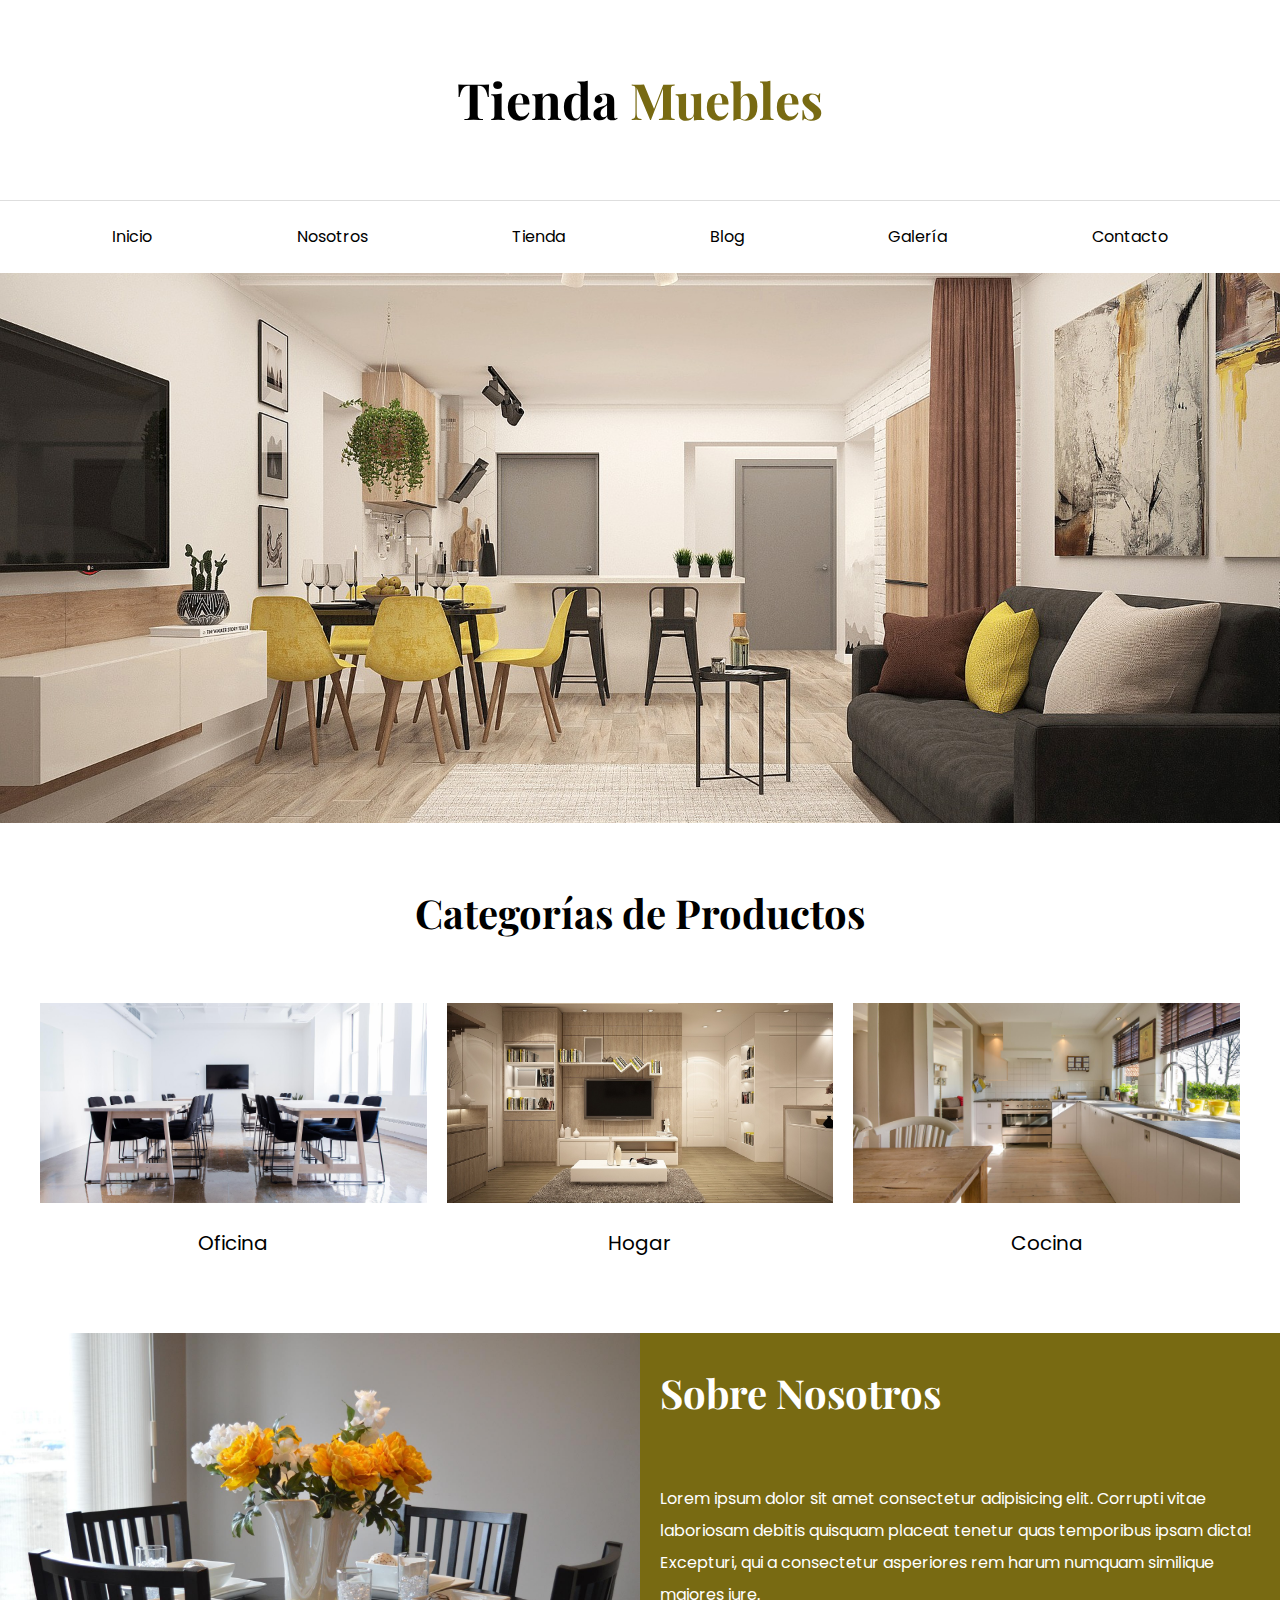
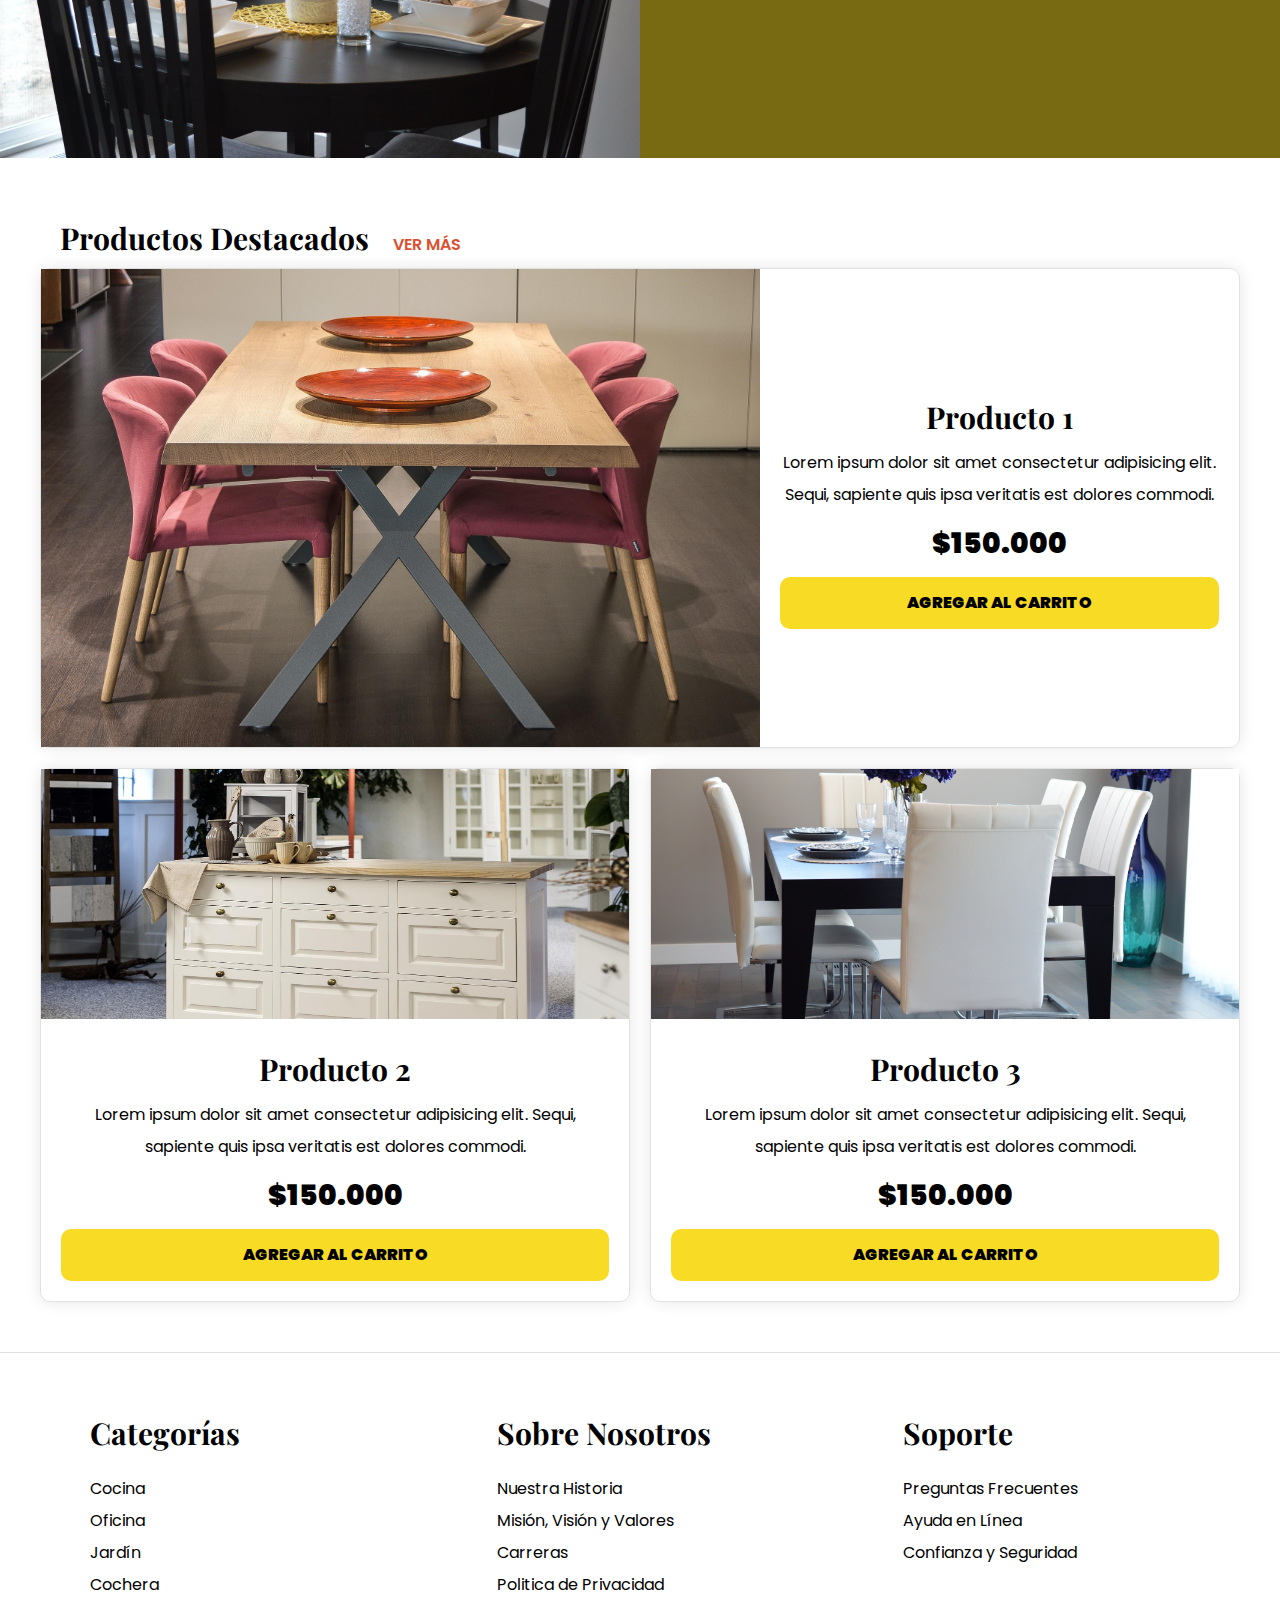
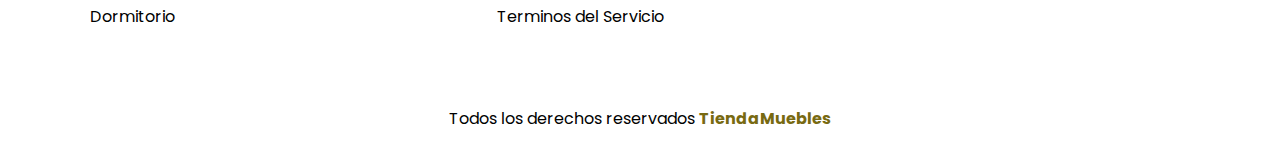
==== commit a0dfda6e: "add description and icon" ====
--- a/index.html
+++ b/index.html
@@ -5,6 +5,11 @@
     <meta http-equiv="X-UA-Compatible" content="IE=edge" />
     <meta name="viewport" content="width=device-width, initial-scale=1.0" />
     <title>ECommerce - Home</title>
+    <meta
+      name="description"
+      content="Encuentra el mueble ideal para tu hogar en nuestra tienda virtual."
+    />
+    <link rel="icon" href="img/icon.svg" type="image/svg" sizes="16x16" />
     <link rel="stylesheet" href="css/normalize.css" />
     <link rel="preconnect" href="https://fonts.googleapis.com" />
     <link rel="preconnect" href="https://fonts.gstatic.com" crossorigin />
--- a/css/styles.css
+++ b/css/styles.css
@@ -88,6 +88,13 @@
   border-radius: 1rem;
   text-align: center;
   border: none;
+  width: 100%;
+}
+
+@media (min-width: 768px) {
+  .btn {
+    width: auto;
+  }
 }
 
 .btn:hover {
@@ -100,8 +107,10 @@
   text-align: center;
 }
 
-.max-with-30 {
-  max-width: 30rem;
+@media (min-width: 768px) {
+  .max-with-30 {
+    max-width: 30rem;
+  }
 }
 
 /* header y nav principal */
@@ -348,18 +357,40 @@
   border-top: 1px solid #e1e1e1;
 }
 
-.grid-footer {
-  display: grid;
-  grid-template-columns: 1fr 1fr 1fr;
-  gap: 2rem;
+@media (min-width: 768px) {
+  .grid-footer {
+    display: grid;
+    grid-template-columns: 1fr 1fr 1fr;
+    gap: 2rem;
+  }
+
+  .grid-footer div {
+    margin: 0 5rem;
+  }
+}
+
+.grid-footer div {
+  margin-bottom: 2rem;
 }
 
 .footer-menu a {
   display: block;
+  text-align: center;
 }
 
 .site-footer h3 {
   margin-bottom: 1rem;
+  text-align: center;
+}
+
+@media (min-width: 768px) {
+  .footer-menu a {
+    text-align: left;
+  }
+
+  .site-footer h3 {
+    text-align: left;
+  }
 }
 
 .copyright {
@@ -376,24 +407,36 @@
 .content-about-us {
   display: grid;
   grid-template-columns: 1fr 1fr;
-  grid-template-columns: repeat(auto-fit, minmax(45rem, 1fr));
-  gap: 4rem;
-}
-
-.image img {
-  height: 100%;
+  grid-template-columns: repeat(auto-fit, minmax(25rem, 1fr));
+  gap: 2rem;
+}
+
+.image-us img {
+  max-height: 100%;
   object-fit: cover;
 }
 
 .information-about-us {
-  padding: 2rem;
+  padding: 5rem;
+}
+
+@media (min-width: 768px) {
+  .information-about-us {
+    padding: 2rem;
+  }
+  .image-us img {
+    padding: 2rem 0 2rem 2rem;
+  }
 }
 
 /*Blog*/
-.blog-container {
-  display: grid;
-  grid-template-columns: 2fr 1fr;
-  gap: 4rem;
+
+@media (min-width: 768px) {
+  .blog-container {
+    display: grid;
+    grid-template-columns: 2fr 1fr;
+    gap: 4rem;
+  }
 }
 
 .blog-entry {
@@ -402,17 +445,37 @@
   margin-top: 4rem;
 }
 
+.content,
+.information {
+  padding: 2rem;
+}
+
 .blog-entry h2 {
   margin-bottom: 2rem;
+  text-align: center;
+}
+
+@media (min-width: 768px) {
+  .blog-entry h2 {
+    margin-bottom: 2rem;
+    text-align: left;
+  }
 }
 
 .blog-entry:last-of-type {
   border-bottom: none;
 }
 
-.information {
-  display: flex;
-  justify-content: space-between;
+@media (min-width: 768px) {
+  .information {
+    display: flex;
+    justify-content: space-between;
+  }
+
+  .content,
+  .information {
+    padding: 1rem;
+  }
 }
 
 .information span {
@@ -421,9 +484,12 @@
 }
 
 /*Post*/
-.post-content {
-  width: 60rem;
-  margin: 0 auto 0 auto;
+
+@media (min-width: 768px) {
+  .post-content {
+    width: 60rem;
+    margin: 0 auto 0 auto;
+  }
 }
 
 /*Galeria*/
@@ -432,8 +498,14 @@
   padding: 0;
   margin: 0;
   display: grid;
-  grid-template-columns: 1fr 1fr 1fr;
+  grid-template-columns: 1fr;
   gap: 1rem;
+}
+
+@media (min-width: 768px) {
+  .gallery {
+    grid-template-columns: 1fr 1fr 1fr;
+  }
 }
 
 .gallery img {
